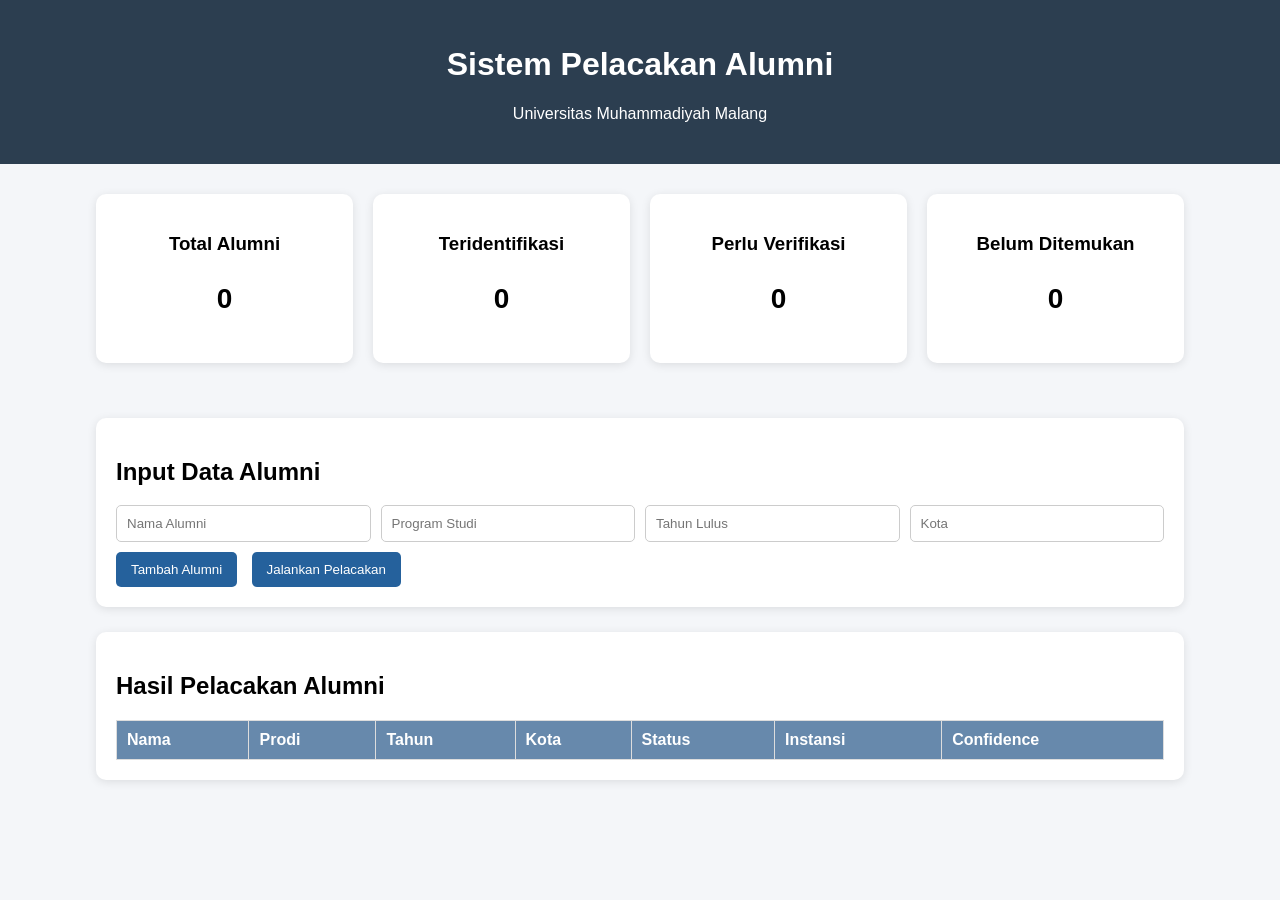
==== index.html @ 06408a6a "upload sistem pelacakan alumni" ====
<!DOCTYPE html>
<html>
<head>
<title>Sistem Pelacakan Alumni</title>
<link rel="stylesheet" href="css/style.css">
</head>

<body>

<div class="header">
<h1>Sistem Pelacakan Alumni</h1>
<p>Universitas Muhammadiyah Malang</p>
</div>

<div class="container">

<div class="dashboard">

<div class="card stat">
<h3>Total Alumni</h3>
<p id="totalAlumni">0</p>
</div>

<div class="card stat">
<h3>Teridentifikasi</h3>
<p id="teridentifikasi">0</p>
</div>

<div class="card stat">
<h3>Perlu Verifikasi</h3>
<p id="verifikasi">0</p>
</div>

<div class="card stat">
<h3>Belum Ditemukan</h3>
<p id="belum">0</p>
</div>

</div>

<div class="card">

<h2>Input Data Alumni</h2>

<div class="form-group">
<input type="text" id="nama" placeholder="Nama Alumni">
<input type="text" id="prodi" placeholder="Program Studi">
<input type="number" id="tahun" placeholder="Tahun Lulus">
<input type="text" id="kota" placeholder="Kota">
</div>

<button onclick="tambahAlumni()">Tambah Alumni</button>
<button onclick="lacakAlumni()">Jalankan Pelacakan</button>

</div>


<div class="card">

<h2>Hasil Pelacakan Alumni</h2>

<table id="tabelAlumni">

<tr>
<th>Nama</th>
<th>Prodi</th>
<th>Tahun</th>
<th>Kota</th>
<th>Status</th>
<th>Instansi</th>
<th>Confidence</th>
</tr>

</table>

</div>

</div>

<script src="js/script.js"></script>

</body>
</html>
---- css/style.css ----
body{
font-family: Arial, sans-serif;
margin:0;
background:#f4f6f9;
}

.header{
background:#2c3e50;
color:white;
padding:25px;
text-align:center;
}

.container{
width:85%;
margin:auto;
margin-top:30px;
}

.dashboard{
display:flex;
gap:20px;
margin-bottom:30px;
}

.stat{
text-align:center;
flex:1;
}

.card{
background:white;
padding:20px;
border-radius:10px;
box-shadow:0 2px 10px rgba(0,0,0,0.1);
margin-bottom:25px;
}

.form-group{
display:flex;
gap:10px;
margin-bottom:10px;
}

input{
padding:10px;
flex:1;
border-radius:5px;
border:1px solid #ccc;
}

button{
padding:10px 15px;
border:none;
background:#25619c;
color:white;
border-radius:5px;
cursor:pointer;
margin-right:10px;
}

button:hover{
background:#0f3d6d;
}

table{
width:100%;
border-collapse:collapse;
margin-top:15px;
}

th{
background:#6789ac;
color:white;
}

th, td{
padding:10px;
border:1px solid #ddd;
text-align:left;
}

tr:hover{
background:#f1f1f1;
}

.stat p{
font-size:28px;
font-weight:bold;
}
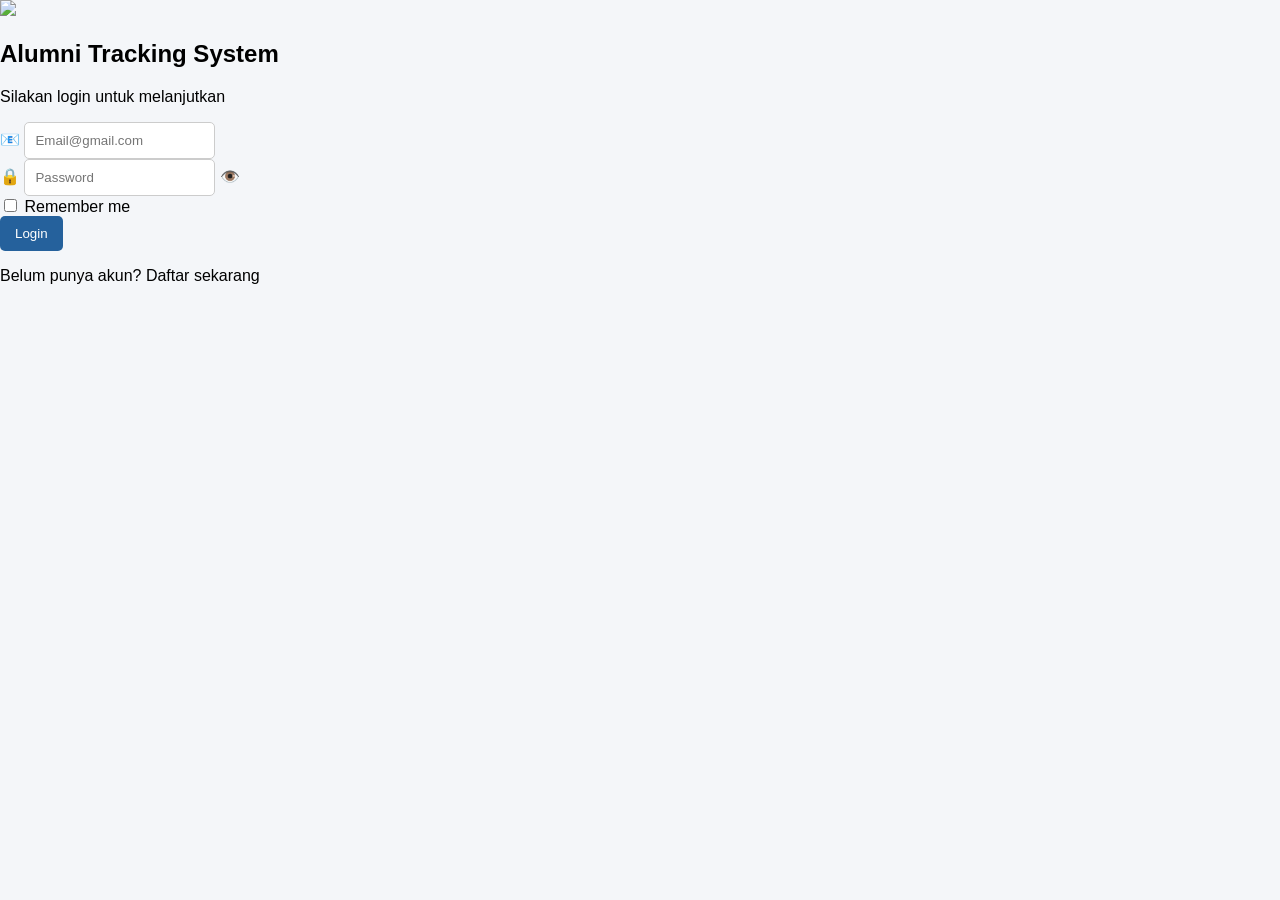
==== commit 8196ae8e: "Add files via upload" ====
--- a/index.html
+++ b/index.html
@@ -1,83 +1,52 @@
-<!DOCTYPE html>
-<html>
-<head>
-<title>Sistem Pelacakan Alumni</title>
-<link rel="stylesheet" href="css/style.css">
-</head>
-
-<body>
-
-<div class="header">
-<h1>Sistem Pelacakan Alumni</h1>
-<p>Universitas Muhammadiyah Malang</p>
-</div>
-
-<div class="container">
-
-<div class="dashboard">
-
-<div class="card stat">
-<h3>Total Alumni</h3>
-<p id="totalAlumni">0</p>
-</div>
-
-<div class="card stat">
-<h3>Teridentifikasi</h3>
-<p id="teridentifikasi">0</p>
-</div>
-
-<div class="card stat">
-<h3>Perlu Verifikasi</h3>
-<p id="verifikasi">0</p>
-</div>
-
-<div class="card stat">
-<h3>Belum Ditemukan</h3>
-<p id="belum">0</p>
-</div>
-
-</div>
-
-<div class="card">
-
-<h2>Input Data Alumni</h2>
-
-<div class="form-group">
-<input type="text" id="nama" placeholder="Nama Alumni">
-<input type="text" id="prodi" placeholder="Program Studi">
-<input type="number" id="tahun" placeholder="Tahun Lulus">
-<input type="text" id="kota" placeholder="Kota">
-</div>
-
-<button onclick="tambahAlumni()">Tambah Alumni</button>
-<button onclick="lacakAlumni()">Jalankan Pelacakan</button>
-
-</div>
-
-
-<div class="card">
-
-<h2>Hasil Pelacakan Alumni</h2>
-
-<table id="tabelAlumni">
-
-<tr>
-<th>Nama</th>
-<th>Prodi</th>
-<th>Tahun</th>
-<th>Kota</th>
-<th>Status</th>
-<th>Instansi</th>
-<th>Confidence</th>
-</tr>
-
-</table>
-
-</div>
-
-</div>
-
-<script src="js/script.js"></script>
-
-</body>
+<!DOCTYPE html>
+<html>
+<head>
+    <title>Login Alumni</title>
+    <link rel="stylesheet" href="css/style.css">
+</head>
+<body>
+
+<div class="bg-shape"></div>
+<div class="bg-shape2"></div>
+
+<div class="login-container">
+    <div class="login-card">
+
+        <img src="images/toga.png" class="toga-img">
+
+        <h2>Alumni Tracking System</h2>
+        <p class="subtitle">Silakan login untuk melanjutkan</p>
+
+        <form onsubmit="login(event)">
+            
+            <div class="input-group">
+                <span>📧</span>
+                <input type="email" id="email" placeholder="Email@gmail.com" required>
+            </div>
+
+            <div class="input-group">
+                <span>🔒</span>
+                <input type="password" id="password" placeholder="Password" required>
+                <span class="eye" onclick="togglePassword()">👁️</span>
+            </div>
+
+            <div class="remember">
+                <input type="checkbox"> Remember me
+            </div>
+
+            <button type="submit" class="login-btn">Login</button>
+        </form>
+
+        <p class="register-text">
+            Belum punya akun?
+            <span id="registerBtn">Daftar sekarang</span>
+        </p>
+
+        <p id="error" class="error"></p>
+
+    </div>
+</div>
+
+<script src="js/script.js"></script>
+</body>
 </html>
